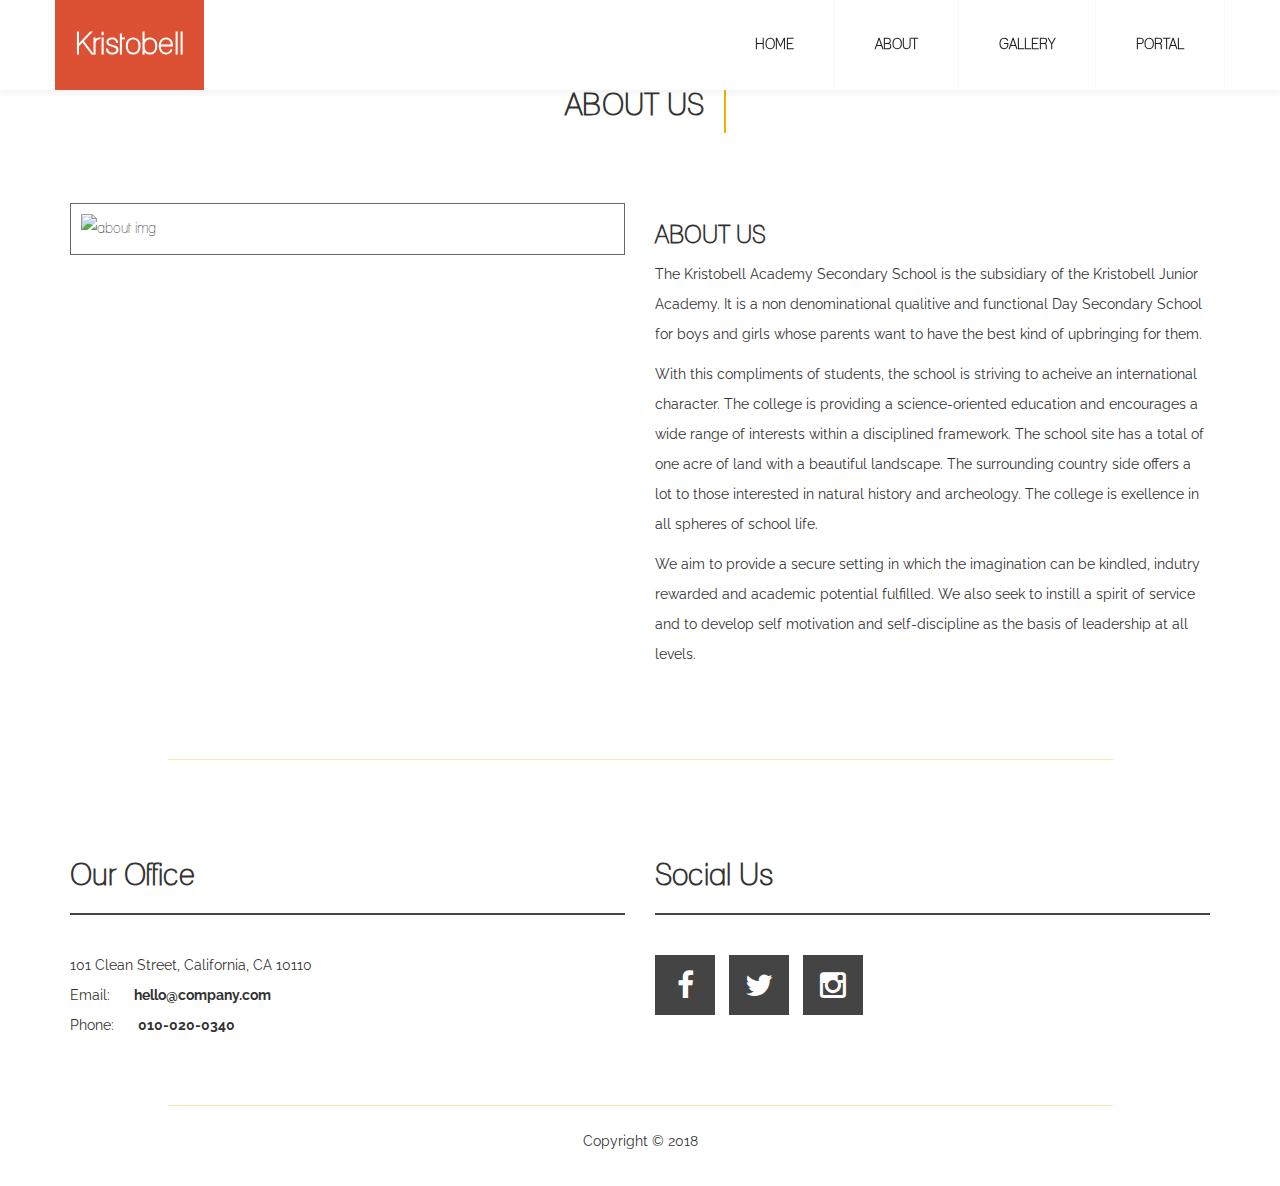
==== about.html @ b7548aec "Add all files into the repository" ====
<!DOCTYPE html>
<html lang="en">
<head>

	<meta charset="utf-8">
	<meta http-equiv="X-UA-Compatible" content="IE=Edge">
	<meta name="viewport" content="width=device-width, initial-scale=1">
	<meta name="keywords" content="">
	<meta name="description" content="">

	<title>Kristobell Senior Secodary School</title>
	<link rel="stylesheet" href="css/bootstrap.min.css">
	<link rel="stylesheet" href="css/font-awesome.min.css">
	<link rel="stylesheet" href="css/nivo-lightbox.css">
	<link rel="stylesheet" href="css/nivo_themes/default/default.css">
	<link rel="stylesheet" href="css/style.css">
	<!-- google web font css -->
	<link href="http://fonts.googleapis.com/css?family=Raleway:400,300,600,700" rel="stylesheet" type="text/css">

</head>
<body data-spy="scroll" data-target=".navbar-collapse">
	
<!-- navigation -->
<div class="navbar navbar-default navbar-fixed-top" role="navigation">
	<div class="container">
		<div class="navbar-header">
			<button class="navbar-toggle" data-toggle="collapse" data-target=".navbar-collapse">
				<span class="icon icon-bar"></span>
				<span class="icon icon-bar"></span>
				<span class="icon icon-bar"></span>
			</button>
			<a href="#home" class="navbar-brand smoothScroll">Kristobell</a>
		</div>
		<div class="collapse navbar-collapse">
			<ul class="nav navbar-nav navbar-right">
				<li><a href="./index.html" class="smoothScroll">HOME</a></li>
				<li><a href="./about.html" class="smoothScroll">ABOUT</a></li>
				<li><a href="./gallery.html" class="smoothScroll">GALLERY</a></li>
				<li><a href="http://kristobell.hmitech.com.ng" class="smoothScroll" target="_blank">PORTAL</a></li>
			</ul>
		</div>
	</div>
</div>	

<!-- about section -->
<div id="about">
	<div class="container">
		<div class="row">
			<div class="col-md-12 col-sm-12">
				<h2>ABOUT US</h2>
			</div>
			<div class="col-md-6 col-sm-6">
				<img src="images/portfolio-img17.jpg" class="img-responsive" alt="about img">
			</div>
			<div class="col-md-6 col-sm-6">
				<h3>ABOUT US</h3>

				<p>The Kristobell Academy Secondary School is the 

subsidiary of the Kristobell Junior Academy. It 

is a non denominational qualitive and functional 

Day Secondary School for boys and girls whose 

parents want to have the best kind of upbringing 

for them.</p>
				<p>With this compliments of students, the school is 

striving to acheive an international character. 

The college is providing a science-oriented 

education and encourages a wide range of 

interests within a disciplined framework.
 The 

school site has a total of one acre of land with 

a beautiful landscape. The surrounding country 

side offers a lot to those interested in natural 

history and archeology. The college is exellence 

in all spheres of school life.</p>

<p>We aim to provide a secure setting in which the 

imagination can be kindled, indutry rewarded and 

academic potential fulfilled. We also seek to 

instill a spirit of service and to develop self 

motivation and self-discipline as the basis of 

leadership at all levels.</p>
			</div>
		</div>
	</div>
</div>



<div class="container">
	<div class="row">
		<div class="col-md-1 col-sm-1"></div>
		<div class="col-md-10 col-sm-10">
			<hr>
		</div>
		<div class="col-md-1 col-sm-1"></div>
	</div>
</div>

<!-- footer section -->
<footer>
	<div class="container">
		<div class="row">
			<div class="col-md-6 col-sm-6">
				<h2>Our Office</h2>
				<p>101 Clean Street, California, CA 10110</p>
				<p>Email: <span>hello@company.com</span></p>
				<p>Phone: <span>010-020-0340</span></p>
			</div>
			<div class="col-md-6 col-sm-6">
				<h2>Social Us</h2>
				<ul class="social-icons">
					<li><a href="#" class="fa fa-facebook"></a></li>
					<li><a href="#" class="fa fa-twitter"></a></li>
                    <li><a href="#" class="fa fa-instagram"></a></li>
				</ul>
			</div>
		</div>
	</div>
</footer>

<!-- divider section -->
<div class="container">
	<div class="row">
		<div class="col-md-1 col-sm-1"></div>
		<div class="col-md-10 col-sm-10">
			<hr>
		</div>
		<div class="col-md-1 col-sm-1"></div>
	</div>
</div>

<!-- copyright section -->
<div class="copyright">
	<div class="container">
		<div class="row">
			<div class="col-md-12 col-sm-12">
				<p>Copyright &copy; 2018
               </div>
		</div>
	</div>
</div>

<!-- scrolltop section -->
<a href="#top" class="go-top"><i class="fa fa-angle-up"></i></a>


<!-- javascript js -->	
<script src="js/jquery.js"></script>
<script src="js/bootstrap.min.js"></script>	
<script src="js/nivo-lightbox.min.js"></script>
<script src="js/smoothscroll.js"></script>
<script src="js/jquery.nav.js"></script>
<script src="js/isotope.js"></script>
<script src="js/imagesloaded.min.js"></script>
<script src="js/custom.js"></script>

</body>
</html>
---- css/nivo_themes/default/default.css ----
/*
 * Nivo Lightbox Default Theme v1.0
 * http://dev7studios.com/nivo-lightbox
 *
 * Copyright 2013, Dev7studios
 * Free to use and abuse under the MIT license.
 * http://www.opensource.org/licenses/mit-license.php
 */
 
.nivo-lightbox-theme-default.nivo-lightbox-overlay { 
	background: #666;
	background: rgba(0,0,0,0.6); 
}
.nivo-lightbox-theme-default .nivo-lightbox-content.nivo-lightbox-loading { background: url(loading.gif) no-repeat 50% 50%; }

.nivo-lightbox-theme-default .nivo-lightbox-nav {
	top: 10%;
	width: 8%;
	height: 80%;
	text-indent: -9999px;
	background-repeat: no-repeat;
	background-position: 50% 50%;
	opacity: 0.5;
}
.nivo-lightbox-theme-default .nivo-lightbox-nav:hover { 
	opacity: 1; 
	background-color: rgba(0,0,0,0.5);
}
.nivo-lightbox-theme-default .nivo-lightbox-prev { 
	background-image: url(prev.png); 
	border-radius: 0 3px 3px 0;
}
.nivo-lightbox-theme-default .nivo-lightbox-next { 
	background-image: url(next.png); 
	border-radius: 3px 0 0 3px;
}

.nivo-lightbox-theme-default .nivo-lightbox-close {
	display: block;
	background: url(close.png) no-repeat;
	width: 48px;
	height: 48px;
	text-indent: -9999px;
	padding: 5px;
	opacity: 0.5;
}
.nivo-lightbox-theme-default .nivo-lightbox-close:hover { opacity: 1; }

.nivo-lightbox-theme-default .nivo-lightbox-title-wrap { bottom: -7%; }
.nivo-lightbox-theme-default .nivo-lightbox-title {
	font: 14px/20px 'Helvetica Neue', Helvetica, Arial, sans-serif;
	font-style: normal;
	font-weight: normal;
	background: #000;
	color: #fff;
	padding: 7px 15px;
	border-radius: 30px;
}

.nivo-lightbox-theme-default .nivo-lightbox-image img {
	background: #fff;
	-webkit-box-shadow: 0px 1px 1px rgba(0,0,0,0.4);
	        box-shadow: 0px 1px 1px rgba(0,0,0,0.4);
}
.nivo-lightbox-theme-default .nivo-lightbox-ajax,
.nivo-lightbox-theme-default .nivo-lightbox-inline {
	background: #fff;
	padding: 40px;
	-webkit-box-shadow: 0px 1px 1px rgba(0,0,0,0.4);
	        box-shadow: 0px 1px 1px rgba(0,0,0,0.4);
}

@media (-webkit-min-device-pixel-ratio: 1.3),
       (-o-min-device-pixel-ratio: 2.6/2),
       (min--moz-device-pixel-ratio: 1.3),
       (min-device-pixel-ratio: 1.3),
       (min-resolution: 1.3dppx) {

	.nivo-lightbox-theme-default .nivo-lightbox-content.nivo-lightbox-loading { 
		background-image: url(loading@2x.gif); 
		-webkit-background-size: 32px 32px; 
		        background-size: 32px 32px;
	}
	.nivo-lightbox-theme-default .nivo-lightbox-prev { 
		background-image: url(prev@2x.png); 
		-webkit-background-size: 48px 48px; 
		        background-size: 48px 48px;
	}
	.nivo-lightbox-theme-default .nivo-lightbox-next { 
		background-image: url(next@2x.png); 
		-webkit-background-size: 48px 48px; 
		        background-size: 48px 48px;
	}
	.nivo-lightbox-theme-default .nivo-lightbox-close { 
		background-image: url(close@2x.png); 
		-webkit-background-size: 16px 16px; 
		        background-size: 16px 16px;
	}
	
}
---- css/style.css ----
/*

Template 2080 Minimax

http://www.tooplate.com/view/2080-minimax

*/

body
	{
		background: #fff;
		font-family: 'lane_-_narrowregular', sans-serif;
    line-height: 30px;
	}

@font-face {
    font-family: 'lane_-_narrowregular';
    src: url('../fonts/LANENAR_-webfont.eot');
    src: url('../fonts/LANENAR_-webfont.eot?#iefix') format('embedded-opentype'),
         url('../fonts/LANENAR_-webfont.woff') format('woff'),
         url('../fonts/LANENAR_-webfont.ttf') format('truetype'),
         url('../fonts/LANENAR_-webfont.svg#lane_-_narrowregular') format('svg');
    font-weight: normal;
    font-style: normal;

}

h1, p {
  font-family: 'Raleway', sans-serif;
  font-weight: 400;
}

h2,h3 {
  font-weight: bold;
}

hr {
  border-color: #f2af00;
  margin: 0;
  opacity: 0.3;
}

img {
  max-width: 100%;
  height: auto;
  transition: all 0.3s ease-in;
}
img:hover {
  cursor: pointer;
  opacity: 0.5;
}

/* navigation */
.navbar-default {
    background: #fff;
    border: none;
    box-shadow: 0px 2px 8px 0px rgba(50, 50, 50, 0.08);
    margin: 0 !important;
  }
.navbar-default .navbar-brand {
    background: #dc5034;
    color: #fff;
    font-weight: bold;
    font-size: 30px;
    line-height: 50px;
    height: 90px;
    margin: 0;
    padding: 20px 20px 40px 20px;
	transition: all 0.4s ease-in-out;
    -webkit-transition: all 0.4s ease-in-out;
    -moz-transition: all 0.4s ease-in-out;
    -ms-transition: all 0.4s ease-in-out;
   }
.navbar-brand:hover, .navbar-brand:clicked {
  background: dc5034;
}
.navbar-default .navbar-nav li a {
    border-right: 1px solid #f9f9f9;
    color: #202020;
     font-weight: bold;
    padding-right: 40px;
    padding-left: 40px;
    line-height: 60px;
	
	transition: all 0.4s ease-in-out;
    -webkit-transition: all 0.4s ease-in-out;
    -moz-transition: all 0.4s ease-in-out;
    -ms-transition: all 0.4s ease-in-out;
  }
.navbar-default .navbar-nav > li > a:clicked,
.navbar-default .navbar-nav > li > a:hover,
.navbar-default .navbar-nav > li > a:focus {
  color: #f2af00;
}
.navbar-default .navbar-nav > .active > a,
.navbar-default .navbar-nav > .active > a:hover,
.navbar-default .navbar-nav > .active > a:focus {
  color: #f2af00;
  background-color: transparent;
}
.navbar-default .navbar-toggle {
    border: none;
    padding-top: 30px;
}
.navbar-default .navbar-toggle .icon-bar {
    background: #dc5034;
    border-color: transparent;
}
.navbar-default .navbar-toggle:hover,
.navbar-default .navbar-toggle:focus { 
  background-color: transparent 
}

/* home section */
#home {
  background: url('../images/portfolio-img13.jpg')no-repeat;
  background-size: cover;
  background-position: center;
  min-height: 600px;
  padding-top: 220px;
  padding-bottom: 100px;
}
#home h1 {
  color: #f2af00;
  font-weight: 300;
  padding-bottom: 10px;
}
#home h2 {
  line-height: 10px;
}
#home .btn {
  background: rgba(255, 255, 255, 0.6);
  border: 2px solid #444;
  border-radius: 0px;
  color: #444;
  font-family: 'Raleway', sans-serif;
  font-weight: bold;
  font-size: 16px;
  padding-top: 14px;
  width: 200px;
  padding: 20px;
  margin-top: 20px;
   transition: all 0.4s ease-in-out;
    -webkit-transition: all 0.4s ease-in-out;
    -moz-transition: all 0.4s ease-in-out;
    -ms-transition: all 0.4s ease-in-out;
}
#home .btn:hover {
  background: #dc5034;
  border-color: transparent;
  color: #fff;
}

/* service section */
#service {
  padding-top: 100px;
  padding-bottom: 80px;
}
#service h2 {
  border-left: 2px solid #f2af00;
  display: inline-block;
  padding: 20px;
}
#service .fa {
  border-top: 3px solid #f2af00;
  border-bottom: 3px solid #dc5034;
  border-radius: 50%;
  font-size: 32px;
  color: #dc5034;
  text-align: center;
  vertical-align: middle;
  margin-top: 50px;
  margin-bottom: 15px;
  padding: 40px;
}

/* about section */
#about {
  padding-top: 60px;
  padding-bottom: 80px;
}
#about h2 {
  border-right: 2px solid #f2af00;
  display: inline-block;
  padding: 10px 20px 10px 10px;
}
#about .col-md-12 {
  text-align: center;
  padding-bottom: 60px;
}
#about img {
  border: 1px solid #666;
  padding: 10px;
}
#about h4 {
  padding-bottom: 10px;
}

/* team section */
#team {
  padding-top: 60px;
  padding-bottom: 100px;
}
#team h2 {
  border-left: 2px solid #f2af00;
  display: inline-block;
  padding: 10px 10px 10px 20px;
}
#team h4 {
	padding-bottom: 40px;
}
#team .col-md-12 {
  text-align: center;
  padding-bottom: 60px;
}
#team img {
  border: 1px solid #666;
  padding: 15px;
}

/* portfolio section */
#portfolio {
  text-align: center;
  padding-top: 80px;
  padding-bottom: 60px;
  }
#portfolio h2 {
  border-right: 2px solid #f2af00;
  display: inline-block;
  padding: 10px 20px 10px 10px;
}
/* FILTER CSS */
.filter-wrapper {
    width: 100%;
    margin: 0 0 24px 0;
    overflow: hidden;
    text-align: center;
}
.filter-wrapper li {
    display: inline-block;
    margin: 4px;
}
.filter-wrapper li a {
    color: #999999;
    font-size: 16px;
    font-family: 'lane_-_narrowregular', sans-serif;
    font-weight: bold;
    padding: 8px 17px;
    display: block;
    text-decoration: none;
    transition: all 0.4s ease-in-out;
    -webkit-transition: all 0.4s ease-in-out;
    -moz-transition: all 0.4s ease-in-out;
    -ms-transition: all 0.4s ease-in-out;
}
.filter-wrapper li a.selected,
.filter-wrapper li a:focus,
.filter-wrapper li a:hover {
    background: #f2af00;
    border-color: transparent;
    color: #ffffff;
  }

/* ISOTOPE BOX CSS */
.iso-box-section {
    width: 100%;
}
.iso-box-wrapper {
    width: 100%;
    padding: 0;
    clear: both;
    position: relative;
}
.iso-box {
    position: relative;
    min-height: 50px;
    float: left;
    overflow: hidden;
    margin-bottom: 20px;
}
.iso-box > a {
    display: block;
    width: 100%;
    height: 100%;
    overflow: hidden;
}
.iso-box > a {
    display: block;
    width: 100%;
    height: 100%;
    overflow: hidden;
}
.fluid-img {
  width: 100%;
  display: block;
}

/* pricing section */
#pricing {
  padding-top: 60px;
  padding-bottom: 80px;
  text-align: center;
}
#pricing h2 {
  border-left: 2px solid #f2af00;
  display: inline-block;
  padding: 10px 10px 10px 20px;
}
#pricing .plan {
  border: 2px solid #444;
  padding: 20px 20px 40px 20px;
  margin-top: 60px;
}
#pricing .plan .plan-title {
  border-bottom: 2px solid #444;
  padding: 20px 10px 20px 10px;
  margin-bottom: 20px;
}
#pricing .plan small,
#pricing .plan ul li {
  font-family: 'Raleway', sans-serif;
}
#pricing .plan ul {
  padding: 0;
}
#pricing .plan ul li {
  display: block;
  padding: 16px 0px 16px 0px;
}
#pricing .plan .btn {
  background: transparent;
  border: 2px solid #444;
  border-radius: 0px;
  color: #000;
  font-weight: bold;
  width: 140px;
  height: 50px;
  transition: all 0.4s ease-in-out;
    -webkit-transition: all 0.4s ease-in-out;
    -moz-transition: all 0.4s ease-in-out;
    -ms-transition: all 0.4s ease-in-out;
}
#pricing .plan .btn:hover {
  background: #f2af00;
  border-color: transparent;
}

/* contact section */
#contact {
  padding-top: 60px;
  padding-bottom: 60px;
  text-align: center;
}
#contact h2 {
  border-right: 2px solid #f2af00;
  display: inline-block;
  padding: 10px 20px 10px 10px;
  margin-bottom: 60px;
}
#contact .form-control {
  border: 2px solid #444;
  border-radius: 0px;
  box-shadow: none;
  font-family: 'Raleway', sans-serif;
  margin-bottom: 20px;
}
#contact .form-control:focus {
  opacity: 0.8;
  position: relative;
  bottom: 10px;
}
#contact input {
  height: 50px;
}
#contact input[type="submit"] {
  background: #444;
  color: #ffffff;
  transition: all 0.4s ease-in-out;
    -webkit-transition: all 0.4s ease-in-out;
    -moz-transition: all 0.4s ease-in-out;
    -ms-transition: all 0.4s ease-in-out;
}
#contact input[type="submit"]:hover {
  background: #f2af00;
  border-color: transparent;
}
#contact p {
  padding-top: 10px;
}
.form-control::-moz-placeholder {
  color: #202020;
  opacity: 1;
}
.form-control:-ms-input-placeholder {
  color: #202020;
}
.form-control::-webkit-input-placeholder {
  color: #202020;
}

/* footer section */
footer {
  padding-top: 60px;
  padding-bottom: 60px;
}
footer h2 {
  border-bottom: 2px solid #444;
  padding-top: 20px;
  padding-bottom: 20px;
  margin-bottom: 40px;
}
footer p {
  line-height: 20px;
}
footer span {
  font-weight: bold;
  padding-left: 20px;
}
.social-icons {
  padding: 0;
  margin: 0;
}
.social-icons li {
  display: inline-block;
  list-style: none;
}
.social-icons li a {
  background: #444;
  color: #ffffff;
  text-decoration: none;
  font-size: 30px;
  width: 60px;
  height: 60px;
  line-height: 60px;
  text-align: center;
  vertical-align: middle;
  margin-right: 10px;
  transition: all 0.4s ease-in-out;
    -webkit-transition: all 0.4s ease-in-out;
    -moz-transition: all 0.4s ease-in-out;
    -ms-transition: all 0.4s ease-in-out;
}
.social-icons li a:hover {
  background: #f2af00;
}

/* copyright section */
.copyright {
  padding-top: 20px;
  padding-bottom: 20px;
  text-align: center;
}

/* scrolltop section */
.go-top 
  {
    background-color: #f2af00;
    font-size: 26px;
    bottom: 2em;
    right: 2em;
    color: #FFF;
    display: none;
    position: fixed;
    text-decoration: none;
    width: 60px;
    height: 60px;
    line-height: 58px;
    text-align: center;
	transition: all 0.4s ease-in-out;
    -webkit-transition: all 0.4s ease-in-out;
    -moz-transition: all 0.4s ease-in-out;
    -ms-transition: all 0.4s ease-in-out;
  }
.go-top:hover
  {
    background-color: #444;
	color: #fff;
  }

/* media 960 */
@media only screen and ( max-width: 980px ) {
  .navbar-default .navbar-nav li a {
    padding-right: 20px;
    padding-left: 40px;
    line-height: 30px;
  }
}

/* media 360 */
@media only screen and ( max-width: 360px ) {
  #team h4 {
    padding-bottom: 30px;
  }
}
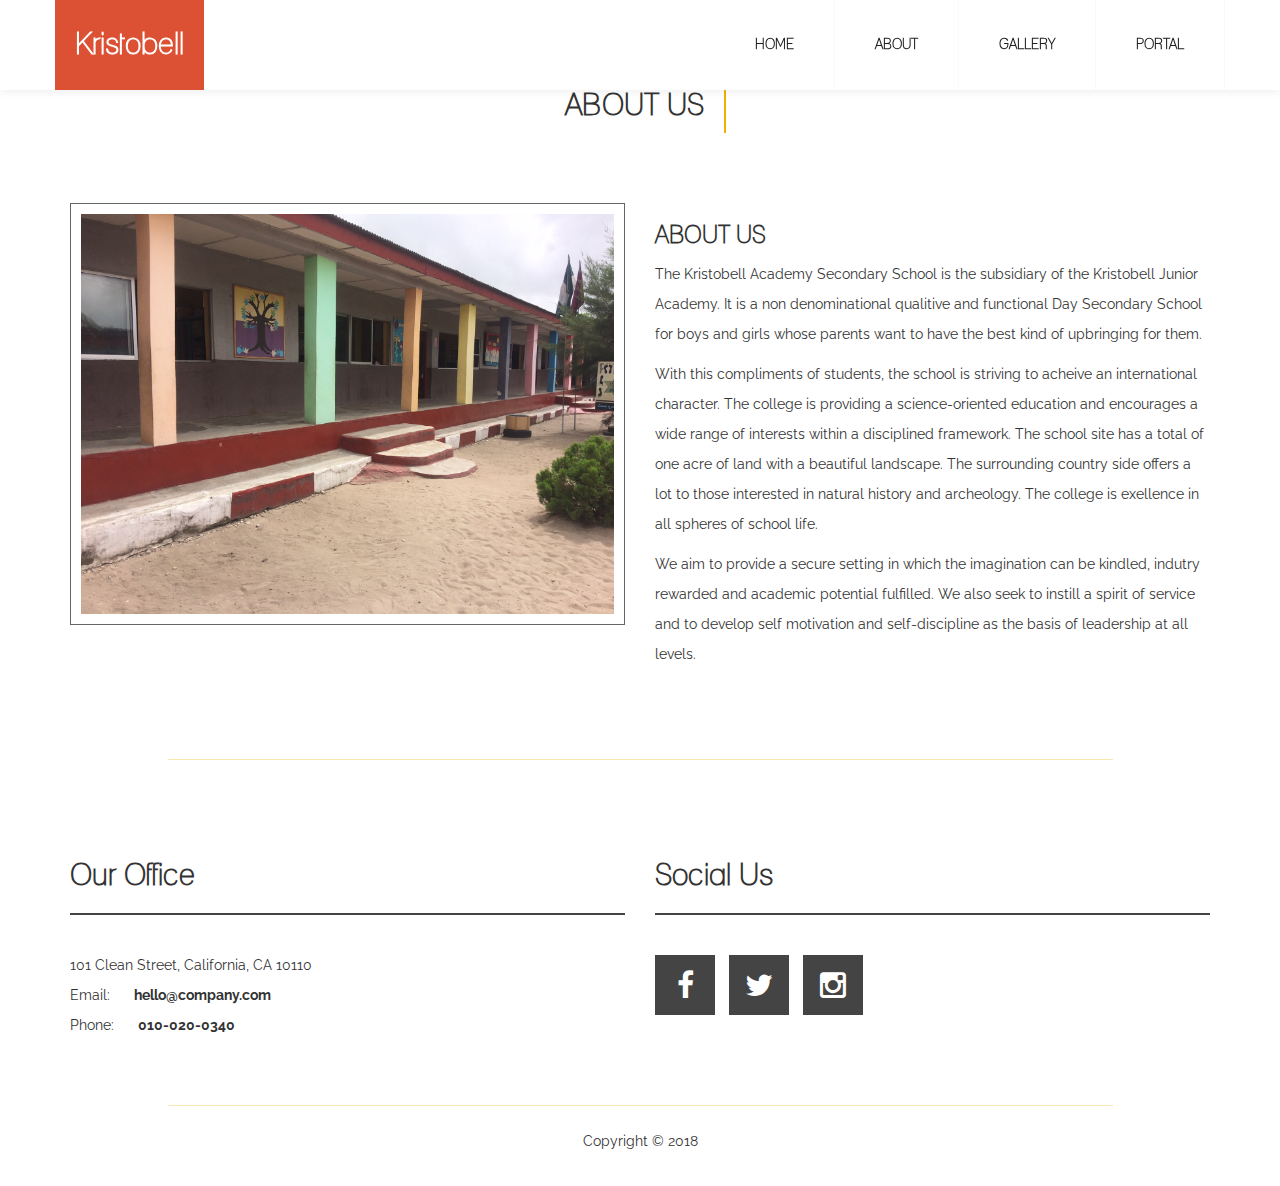
==== commit 90f8a312: "Modify the about.html, index.html and created media queries for responsiveness" ====
--- a/about.html
+++ b/about.html
@@ -1,5 +1,6 @@
 <!DOCTYPE html>
 <html lang="en">
+
 <head>
 
 	<meta charset="utf-8">
@@ -18,160 +19,163 @@
 	<link href="http://fonts.googleapis.com/css?family=Raleway:400,300,600,700" rel="stylesheet" type="text/css">
 
 </head>
+
 <body data-spy="scroll" data-target=".navbar-collapse">
-	
-<!-- navigation -->
-<div class="navbar navbar-default navbar-fixed-top" role="navigation">
-	<div class="container">
-		<div class="navbar-header">
-			<button class="navbar-toggle" data-toggle="collapse" data-target=".navbar-collapse">
-				<span class="icon icon-bar"></span>
-				<span class="icon icon-bar"></span>
-				<span class="icon icon-bar"></span>
-			</button>
-			<a href="#home" class="navbar-brand smoothScroll">Kristobell</a>
-		</div>
-		<div class="collapse navbar-collapse">
-			<ul class="nav navbar-nav navbar-right">
-				<li><a href="./index.html" class="smoothScroll">HOME</a></li>
-				<li><a href="./about.html" class="smoothScroll">ABOUT</a></li>
-				<li><a href="./gallery.html" class="smoothScroll">GALLERY</a></li>
-				<li><a href="http://kristobell.hmitech.com.ng" class="smoothScroll" target="_blank">PORTAL</a></li>
-			</ul>
-		</div>
-	</div>
-</div>	
 
-<!-- about section -->
-<div id="about">
-	<div class="container">
-		<div class="row">
-			<div class="col-md-12 col-sm-12">
-				<h2>ABOUT US</h2>
+	<!-- navigation -->
+	<div class="navbar navbar-default navbar-fixed-top" role="navigation">
+		<div class="container">
+			<div class="navbar-header">
+				<button class="navbar-toggle" data-toggle="collapse" data-target=".navbar-collapse">
+					<span class="icon icon-bar"></span>
+					<span class="icon icon-bar"></span>
+					<span class="icon icon-bar"></span>
+				</button>
+				<a href="#home" class="navbar-brand smoothScroll">Kristobell</a>
 			</div>
-			<div class="col-md-6 col-sm-6">
-				<img src="images/portfolio-img17.jpg" class="img-responsive" alt="about img">
-			</div>
-			<div class="col-md-6 col-sm-6">
-				<h3>ABOUT US</h3>
-
-				<p>The Kristobell Academy Secondary School is the 
-
-subsidiary of the Kristobell Junior Academy. It 
-
-is a non denominational qualitive and functional 
-
-Day Secondary School for boys and girls whose 
-
-parents want to have the best kind of upbringing 
-
-for them.</p>
-				<p>With this compliments of students, the school is 
-
-striving to acheive an international character. 
-
-The college is providing a science-oriented 
-
-education and encourages a wide range of 
-
-interests within a disciplined framework.
- The 
-
-school site has a total of one acre of land with 
-
-a beautiful landscape. The surrounding country 
-
-side offers a lot to those interested in natural 
-
-history and archeology. The college is exellence 
-
-in all spheres of school life.</p>
-
-<p>We aim to provide a secure setting in which the 
-
-imagination can be kindled, indutry rewarded and 
-
-academic potential fulfilled. We also seek to 
-
-instill a spirit of service and to develop self 
-
-motivation and self-discipline as the basis of 
-
-leadership at all levels.</p>
-			</div>
-		</div>
-	</div>
-</div>
-
-
-
-<div class="container">
-	<div class="row">
-		<div class="col-md-1 col-sm-1"></div>
-		<div class="col-md-10 col-sm-10">
-			<hr>
-		</div>
-		<div class="col-md-1 col-sm-1"></div>
-	</div>
-</div>
-
-<!-- footer section -->
-<footer>
-	<div class="container">
-		<div class="row">
-			<div class="col-md-6 col-sm-6">
-				<h2>Our Office</h2>
-				<p>101 Clean Street, California, CA 10110</p>
-				<p>Email: <span>hello@company.com</span></p>
-				<p>Phone: <span>010-020-0340</span></p>
-			</div>
-			<div class="col-md-6 col-sm-6">
-				<h2>Social Us</h2>
-				<ul class="social-icons">
-					<li><a href="#" class="fa fa-facebook"></a></li>
-					<li><a href="#" class="fa fa-twitter"></a></li>
-                    <li><a href="#" class="fa fa-instagram"></a></li>
+			<div class="collapse navbar-collapse">
+				<ul class="nav navbar-nav navbar-right">
+					<li><a href="./index.html" class="smoothScroll">HOME</a></li>
+					<li><a href="./about.html" class="smoothScroll">ABOUT</a></li>
+					<li><a href="./gallery.html" class="smoothScroll">GALLERY</a></li>
+					<li><a href="http://kristobell.hmitech.com.ng" class="smoothScroll" target="_blank">PORTAL</a></li>
 				</ul>
 			</div>
 		</div>
 	</div>
-</footer>
 
-<!-- divider section -->
-<div class="container">
-	<div class="row">
-		<div class="col-md-1 col-sm-1"></div>
-		<div class="col-md-10 col-sm-10">
-			<hr>
+	<!-- about section -->
+	<div id="about">
+		<div class="container">
+			<div class="row">
+				<div class="col-md-12 col-sm-12">
+					<h2>ABOUT US</h2>
+				</div>
+				<div class="col-md-6 col-sm-6">
+					<img src="images/portfolio-img17.jpg" class="img-responsive" alt="about img">
+				</div>
+				<div class="col-md-6 col-sm-6">
+
+					<h3 id="about-us">ABOUT US</h3>
+
+					<p>The Kristobell Academy Secondary School is the
+
+						subsidiary of the Kristobell Junior Academy. It
+
+						is a non denominational qualitive and functional
+
+						Day Secondary School for boys and girls whose
+
+						parents want to have the best kind of upbringing
+
+						for them.</p>
+					<p>With this compliments of students, the school is
+
+						striving to acheive an international character.
+
+						The college is providing a science-oriented
+
+						education and encourages a wide range of
+
+						interests within a disciplined framework.
+						The
+
+						school site has a total of one acre of land with
+
+						a beautiful landscape. The surrounding country
+
+						side offers a lot to those interested in natural
+
+						history and archeology. The college is exellence
+
+						in all spheres of school life.</p>
+
+					<p>We aim to provide a secure setting in which the
+
+						imagination can be kindled, indutry rewarded and
+
+						academic potential fulfilled. We also seek to
+
+						instill a spirit of service and to develop self
+
+						motivation and self-discipline as the basis of
+
+						leadership at all levels.</p>
+				</div>
+			</div>
 		</div>
-		<div class="col-md-1 col-sm-1"></div>
 	</div>
-</div>
 
-<!-- copyright section -->
-<div class="copyright">
+
+
 	<div class="container">
 		<div class="row">
-			<div class="col-md-12 col-sm-12">
-				<p>Copyright &copy; 2018
-               </div>
+			<div class="col-md-1 col-sm-1"></div>
+			<div class="col-md-10 col-sm-10">
+				<hr>
+			</div>
+			<div class="col-md-1 col-sm-1"></div>
 		</div>
 	</div>
-</div>
 
-<!-- scrolltop section -->
-<a href="#top" class="go-top"><i class="fa fa-angle-up"></i></a>
+	<!-- footer section -->
+	<footer>
+		<div class="container">
+			<div class="row">
+				<div class="col-md-6 col-sm-6">
+					<h2>Our Office</h2>
+					<p>101 Clean Street, California, CA 10110</p>
+					<p>Email: <span>hello@company.com</span></p>
+					<p>Phone: <span>010-020-0340</span></p>
+				</div>
+				<div class="col-md-6 col-sm-6">
+					<h2>Social Us</h2>
+					<ul class="social-icons">
+						<li><a href="#" class="fa fa-facebook"></a></li>
+						<li><a href="#" class="fa fa-twitter"></a></li>
+						<li><a href="#" class="fa fa-instagram"></a></li>
+					</ul>
+				</div>
+			</div>
+		</div>
+	</footer>
+
+	<!-- divider section -->
+	<div class="container">
+		<div class="row">
+			<div class="col-md-1 col-sm-1"></div>
+			<div class="col-md-10 col-sm-10">
+				<hr>
+			</div>
+			<div class="col-md-1 col-sm-1"></div>
+		</div>
+	</div>
+
+	<!-- copyright section -->
+	<div class="copyright">
+		<div class="container">
+			<div class="row">
+				<div class="col-md-12 col-sm-12">
+					<p>Copyright &copy; 2018
+				</div>
+			</div>
+		</div>
+	</div>
+
+	<!-- scrolltop section -->
+	<a href="#top" class="go-top"><i class="fa fa-angle-up"></i></a>
 
 
-<!-- javascript js -->	
-<script src="js/jquery.js"></script>
-<script src="js/bootstrap.min.js"></script>	
-<script src="js/nivo-lightbox.min.js"></script>
-<script src="js/smoothscroll.js"></script>
-<script src="js/jquery.nav.js"></script>
-<script src="js/isotope.js"></script>
-<script src="js/imagesloaded.min.js"></script>
-<script src="js/custom.js"></script>
+	<!-- javascript js -->
+	<script src="js/jquery.js"></script>
+	<script src="js/bootstrap.min.js"></script>
+	<script src="js/nivo-lightbox.min.js"></script>
+	<script src="js/smoothscroll.js"></script>
+	<script src="js/jquery.nav.js"></script>
+	<script src="js/isotope.js"></script>
+	<script src="js/imagesloaded.min.js"></script>
+	<script src="js/custom.js"></script>
 
 </body>
+
 </html>--- a/css/style.css
+++ b/css/style.css
@@ -6,31 +6,32 @@
 
 */
 
-body
-	{
-		background: #fff;
-		font-family: 'lane_-_narrowregular', sans-serif;
-    line-height: 30px;
-	}
+body {
+  background: #fff;
+  font-family: 'lane_-_narrowregular', sans-serif;
+  line-height: 30px;
+}
 
 @font-face {
-    font-family: 'lane_-_narrowregular';
-    src: url('../fonts/LANENAR_-webfont.eot');
-    src: url('../fonts/LANENAR_-webfont.eot?#iefix') format('embedded-opentype'),
-         url('../fonts/LANENAR_-webfont.woff') format('woff'),
-         url('../fonts/LANENAR_-webfont.ttf') format('truetype'),
-         url('../fonts/LANENAR_-webfont.svg#lane_-_narrowregular') format('svg');
-    font-weight: normal;
-    font-style: normal;
-
-}
-
-h1, p {
+  font-family: 'lane_-_narrowregular';
+  src: url('../fonts/LANENAR_-webfont.eot');
+  src: url('../fonts/LANENAR_-webfont.eot?#iefix') format('embedded-opentype'),
+    url('../fonts/LANENAR_-webfont.woff') format('woff'),
+    url('../fonts/LANENAR_-webfont.ttf') format('truetype'),
+    url('../fonts/LANENAR_-webfont.svg#lane_-_narrowregular') format('svg');
+  font-weight: normal;
+  font-style: normal;
+
+}
+
+h1,
+p {
   font-family: 'Raleway', sans-serif;
   font-weight: 400;
 }
 
-h2,h3 {
+h2,
+h3 {
   font-weight: bold;
 }
 
@@ -45,6 +46,7 @@
   height: auto;
   transition: all 0.3s ease-in;
 }
+
 img:hover {
   cursor: pointer;
   opacity: 0.5;
@@ -52,63 +54,72 @@
 
 /* navigation */
 .navbar-default {
-    background: #fff;
-    border: none;
-    box-shadow: 0px 2px 8px 0px rgba(50, 50, 50, 0.08);
-    margin: 0 !important;
-  }
+  background: #fff;
+  border: none;
+  box-shadow: 0px 2px 8px 0px rgba(50, 50, 50, 0.08);
+  margin: 0 !important;
+}
+
 .navbar-default .navbar-brand {
-    background: #dc5034;
-    color: #fff;
-    font-weight: bold;
-    font-size: 30px;
-    line-height: 50px;
-    height: 90px;
-    margin: 0;
-    padding: 20px 20px 40px 20px;
-	transition: all 0.4s ease-in-out;
-    -webkit-transition: all 0.4s ease-in-out;
-    -moz-transition: all 0.4s ease-in-out;
-    -ms-transition: all 0.4s ease-in-out;
-   }
-.navbar-brand:hover, .navbar-brand:clicked {
+  background: #dc5034;
+  color: #fff;
+  font-weight: bold;
+  font-size: 30px;
+  line-height: 50px;
+  height: 90px;
+  margin: 0;
+  padding: 20px 20px 40px 20px;
+  transition: all 0.4s ease-in-out;
+  -webkit-transition: all 0.4s ease-in-out;
+  -moz-transition: all 0.4s ease-in-out;
+  -ms-transition: all 0.4s ease-in-out;
+}
+
+.navbar-brand:hover,
+.navbar-brand:clicked {
   background: dc5034;
 }
+
 .navbar-default .navbar-nav li a {
-    border-right: 1px solid #f9f9f9;
-    color: #202020;
-     font-weight: bold;
-    padding-right: 40px;
-    padding-left: 40px;
-    line-height: 60px;
-	
-	transition: all 0.4s ease-in-out;
-    -webkit-transition: all 0.4s ease-in-out;
-    -moz-transition: all 0.4s ease-in-out;
-    -ms-transition: all 0.4s ease-in-out;
-  }
-.navbar-default .navbar-nav > li > a:clicked,
-.navbar-default .navbar-nav > li > a:hover,
-.navbar-default .navbar-nav > li > a:focus {
+  border-right: 1px solid #f9f9f9;
+  color: #202020;
+  font-weight: bold;
+  padding-right: 40px;
+  padding-left: 40px;
+  line-height: 60px;
+
+  transition: all 0.4s ease-in-out;
+  -webkit-transition: all 0.4s ease-in-out;
+  -moz-transition: all 0.4s ease-in-out;
+  -ms-transition: all 0.4s ease-in-out;
+}
+
+.navbar-default .navbar-nav>li>a:clicked,
+.navbar-default .navbar-nav>li>a:hover,
+.navbar-default .navbar-nav>li>a:focus {
   color: #f2af00;
 }
-.navbar-default .navbar-nav > .active > a,
-.navbar-default .navbar-nav > .active > a:hover,
-.navbar-default .navbar-nav > .active > a:focus {
+
+.navbar-default .navbar-nav>.active>a,
+.navbar-default .navbar-nav>.active>a:hover,
+.navbar-default .navbar-nav>.active>a:focus {
   color: #f2af00;
   background-color: transparent;
 }
+
 .navbar-default .navbar-toggle {
-    border: none;
-    padding-top: 30px;
-}
+  border: none;
+  padding-top: 30px;
+}
+
 .navbar-default .navbar-toggle .icon-bar {
-    background: #dc5034;
-    border-color: transparent;
-}
+  background: #dc5034;
+  border-color: transparent;
+}
+
 .navbar-default .navbar-toggle:hover,
-.navbar-default .navbar-toggle:focus { 
-  background-color: transparent 
+.navbar-default .navbar-toggle:focus {
+  background-color: transparent
 }
 
 /* home section */
@@ -120,14 +131,17 @@
   padding-top: 220px;
   padding-bottom: 100px;
 }
+
 #home h1 {
   color: #f2af00;
   font-weight: 300;
   padding-bottom: 10px;
 }
+
 #home h2 {
   line-height: 10px;
 }
+
 #home .btn {
   background: rgba(255, 255, 255, 0.6);
   border: 2px solid #444;
@@ -140,11 +154,12 @@
   width: 200px;
   padding: 20px;
   margin-top: 20px;
-   transition: all 0.4s ease-in-out;
-    -webkit-transition: all 0.4s ease-in-out;
-    -moz-transition: all 0.4s ease-in-out;
-    -ms-transition: all 0.4s ease-in-out;
-}
+  transition: all 0.4s ease-in-out;
+  -webkit-transition: all 0.4s ease-in-out;
+  -moz-transition: all 0.4s ease-in-out;
+  -ms-transition: all 0.4s ease-in-out;
+}
+
 #home .btn:hover {
   background: #dc5034;
   border-color: transparent;
@@ -156,11 +171,13 @@
   padding-top: 100px;
   padding-bottom: 80px;
 }
+
 #service h2 {
   border-left: 2px solid #f2af00;
   display: inline-block;
   padding: 20px;
 }
+
 #service .fa {
   border-top: 3px solid #f2af00;
   border-bottom: 3px solid #dc5034;
@@ -179,19 +196,23 @@
   padding-top: 60px;
   padding-bottom: 80px;
 }
+
 #about h2 {
   border-right: 2px solid #f2af00;
   display: inline-block;
   padding: 10px 20px 10px 10px;
 }
+
 #about .col-md-12 {
   text-align: center;
   padding-bottom: 60px;
 }
+
 #about img {
   border: 1px solid #666;
   padding: 10px;
 }
+
 #about h4 {
   padding-bottom: 10px;
 }
@@ -201,18 +222,22 @@
   padding-top: 60px;
   padding-bottom: 100px;
 }
+
 #team h2 {
   border-left: 2px solid #f2af00;
   display: inline-block;
   padding: 10px 10px 10px 20px;
 }
+
 #team h4 {
-	padding-bottom: 40px;
-}
+  padding-bottom: 40px;
+}
+
 #team .col-md-12 {
   text-align: center;
   padding-bottom: 60px;
 }
+
 #team img {
   border: 1px solid #666;
   padding: 15px;
@@ -223,73 +248,83 @@
   text-align: center;
   padding-top: 80px;
   padding-bottom: 60px;
-  }
+}
+
 #portfolio h2 {
   border-right: 2px solid #f2af00;
   display: inline-block;
   padding: 10px 20px 10px 10px;
 }
+
 /* FILTER CSS */
 .filter-wrapper {
-    width: 100%;
-    margin: 0 0 24px 0;
-    overflow: hidden;
-    text-align: center;
-}
+  width: 100%;
+  margin: 0 0 24px 0;
+  overflow: hidden;
+  text-align: center;
+}
+
 .filter-wrapper li {
-    display: inline-block;
-    margin: 4px;
-}
+  display: inline-block;
+  margin: 4px;
+}
+
 .filter-wrapper li a {
-    color: #999999;
-    font-size: 16px;
-    font-family: 'lane_-_narrowregular', sans-serif;
-    font-weight: bold;
-    padding: 8px 17px;
-    display: block;
-    text-decoration: none;
-    transition: all 0.4s ease-in-out;
-    -webkit-transition: all 0.4s ease-in-out;
-    -moz-transition: all 0.4s ease-in-out;
-    -ms-transition: all 0.4s ease-in-out;
-}
+  color: #999999;
+  font-size: 16px;
+  font-family: 'lane_-_narrowregular', sans-serif;
+  font-weight: bold;
+  padding: 8px 17px;
+  display: block;
+  text-decoration: none;
+  transition: all 0.4s ease-in-out;
+  -webkit-transition: all 0.4s ease-in-out;
+  -moz-transition: all 0.4s ease-in-out;
+  -ms-transition: all 0.4s ease-in-out;
+}
+
 .filter-wrapper li a.selected,
 .filter-wrapper li a:focus,
 .filter-wrapper li a:hover {
-    background: #f2af00;
-    border-color: transparent;
-    color: #ffffff;
-  }
+  background: #f2af00;
+  border-color: transparent;
+  color: #ffffff;
+}
 
 /* ISOTOPE BOX CSS */
 .iso-box-section {
-    width: 100%;
-}
+  width: 100%;
+}
+
 .iso-box-wrapper {
-    width: 100%;
-    padding: 0;
-    clear: both;
-    position: relative;
-}
+  width: 100%;
+  padding: 0;
+  clear: both;
+  position: relative;
+}
+
 .iso-box {
-    position: relative;
-    min-height: 50px;
-    float: left;
-    overflow: hidden;
-    margin-bottom: 20px;
-}
-.iso-box > a {
-    display: block;
-    width: 100%;
-    height: 100%;
-    overflow: hidden;
-}
-.iso-box > a {
-    display: block;
-    width: 100%;
-    height: 100%;
-    overflow: hidden;
-}
+  position: relative;
+  min-height: 50px;
+  float: left;
+  overflow: hidden;
+  margin-bottom: 20px;
+}
+
+.iso-box>a {
+  display: block;
+  width: 100%;
+  height: 100%;
+  overflow: hidden;
+}
+
+.iso-box>a {
+  display: block;
+  width: 100%;
+  height: 100%;
+  overflow: hidden;
+}
+
 .fluid-img {
   width: 100%;
   display: block;
@@ -301,32 +336,39 @@
   padding-bottom: 80px;
   text-align: center;
 }
+
 #pricing h2 {
   border-left: 2px solid #f2af00;
   display: inline-block;
   padding: 10px 10px 10px 20px;
 }
+
 #pricing .plan {
   border: 2px solid #444;
   padding: 20px 20px 40px 20px;
   margin-top: 60px;
 }
+
 #pricing .plan .plan-title {
   border-bottom: 2px solid #444;
   padding: 20px 10px 20px 10px;
   margin-bottom: 20px;
 }
+
 #pricing .plan small,
 #pricing .plan ul li {
   font-family: 'Raleway', sans-serif;
 }
+
 #pricing .plan ul {
   padding: 0;
 }
+
 #pricing .plan ul li {
   display: block;
   padding: 16px 0px 16px 0px;
 }
+
 #pricing .plan .btn {
   background: transparent;
   border: 2px solid #444;
@@ -336,10 +378,11 @@
   width: 140px;
   height: 50px;
   transition: all 0.4s ease-in-out;
-    -webkit-transition: all 0.4s ease-in-out;
-    -moz-transition: all 0.4s ease-in-out;
-    -ms-transition: all 0.4s ease-in-out;
-}
+  -webkit-transition: all 0.4s ease-in-out;
+  -moz-transition: all 0.4s ease-in-out;
+  -ms-transition: all 0.4s ease-in-out;
+}
+
 #pricing .plan .btn:hover {
   background: #f2af00;
   border-color: transparent;
@@ -351,12 +394,14 @@
   padding-bottom: 60px;
   text-align: center;
 }
+
 #contact h2 {
   border-right: 2px solid #f2af00;
   display: inline-block;
   padding: 10px 20px 10px 10px;
   margin-bottom: 60px;
 }
+
 #contact .form-control {
   border: 2px solid #444;
   border-radius: 0px;
@@ -364,36 +409,44 @@
   font-family: 'Raleway', sans-serif;
   margin-bottom: 20px;
 }
+
 #contact .form-control:focus {
   opacity: 0.8;
   position: relative;
   bottom: 10px;
 }
+
 #contact input {
   height: 50px;
 }
+
 #contact input[type="submit"] {
   background: #444;
   color: #ffffff;
   transition: all 0.4s ease-in-out;
-    -webkit-transition: all 0.4s ease-in-out;
-    -moz-transition: all 0.4s ease-in-out;
-    -ms-transition: all 0.4s ease-in-out;
-}
+  -webkit-transition: all 0.4s ease-in-out;
+  -moz-transition: all 0.4s ease-in-out;
+  -ms-transition: all 0.4s ease-in-out;
+}
+
 #contact input[type="submit"]:hover {
   background: #f2af00;
   border-color: transparent;
 }
+
 #contact p {
   padding-top: 10px;
 }
+
 .form-control::-moz-placeholder {
   color: #202020;
   opacity: 1;
 }
+
 .form-control:-ms-input-placeholder {
   color: #202020;
 }
+
 .form-control::-webkit-input-placeholder {
   color: #202020;
 }
@@ -403,27 +456,33 @@
   padding-top: 60px;
   padding-bottom: 60px;
 }
+
 footer h2 {
   border-bottom: 2px solid #444;
   padding-top: 20px;
   padding-bottom: 20px;
   margin-bottom: 40px;
 }
+
 footer p {
   line-height: 20px;
 }
+
 footer span {
   font-weight: bold;
   padding-left: 20px;
 }
+
 .social-icons {
   padding: 0;
   margin: 0;
 }
+
 .social-icons li {
   display: inline-block;
   list-style: none;
 }
+
 .social-icons li a {
   background: #444;
   color: #ffffff;
@@ -436,10 +495,11 @@
   vertical-align: middle;
   margin-right: 10px;
   transition: all 0.4s ease-in-out;
-    -webkit-transition: all 0.4s ease-in-out;
-    -moz-transition: all 0.4s ease-in-out;
-    -ms-transition: all 0.4s ease-in-out;
-}
+  -webkit-transition: all 0.4s ease-in-out;
+  -moz-transition: all 0.4s ease-in-out;
+  -ms-transition: all 0.4s ease-in-out;
+}
+
 .social-icons li a:hover {
   background: #f2af00;
 }
@@ -452,33 +512,32 @@
 }
 
 /* scrolltop section */
-.go-top 
-  {
-    background-color: #f2af00;
-    font-size: 26px;
-    bottom: 2em;
-    right: 2em;
-    color: #FFF;
-    display: none;
-    position: fixed;
-    text-decoration: none;
-    width: 60px;
-    height: 60px;
-    line-height: 58px;
-    text-align: center;
-	transition: all 0.4s ease-in-out;
-    -webkit-transition: all 0.4s ease-in-out;
-    -moz-transition: all 0.4s ease-in-out;
-    -ms-transition: all 0.4s ease-in-out;
-  }
-.go-top:hover
-  {
-    background-color: #444;
-	color: #fff;
-  }
+.go-top {
+  background-color: #f2af00;
+  font-size: 26px;
+  bottom: 2em;
+  right: 2em;
+  color: #FFF;
+  display: none;
+  position: fixed;
+  text-decoration: none;
+  width: 60px;
+  height: 60px;
+  line-height: 58px;
+  text-align: center;
+  transition: all 0.4s ease-in-out;
+  -webkit-transition: all 0.4s ease-in-out;
+  -moz-transition: all 0.4s ease-in-out;
+  -ms-transition: all 0.4s ease-in-out;
+}
+
+.go-top:hover {
+  background-color: #444;
+  color: #fff;
+}
 
 /* media 960 */
-@media only screen and ( max-width: 980px ) {
+@media only screen and (max-width: 980px) {
   .navbar-default .navbar-nav li a {
     padding-right: 20px;
     padding-left: 40px;
@@ -487,8 +546,40 @@
 }
 
 /* media 360 */
-@media only screen and ( max-width: 360px ) {
+@media only screen and (max-width: 360px) {
   #team h4 {
     padding-bottom: 30px;
   }
+}
+
+@media screen and (max-width: 480px) {
+  .banner_class {
+    height: 280px;
+    ;
+  }
+
+  #banner_top {
+    padding-top: 20px;
+  }
+
+  h2 {
+    margin: 0;
+    padding: 0;
+  }
+}
+
+@media screen and (max-width: 320px) {
+  .banner_class {
+    height: 320px;
+    ;
+  }
+
+  #banner_top {
+    padding-top: 20px;
+  }
+
+  h2 {
+    margin: 0;
+    padding: 0;
+  }
 }